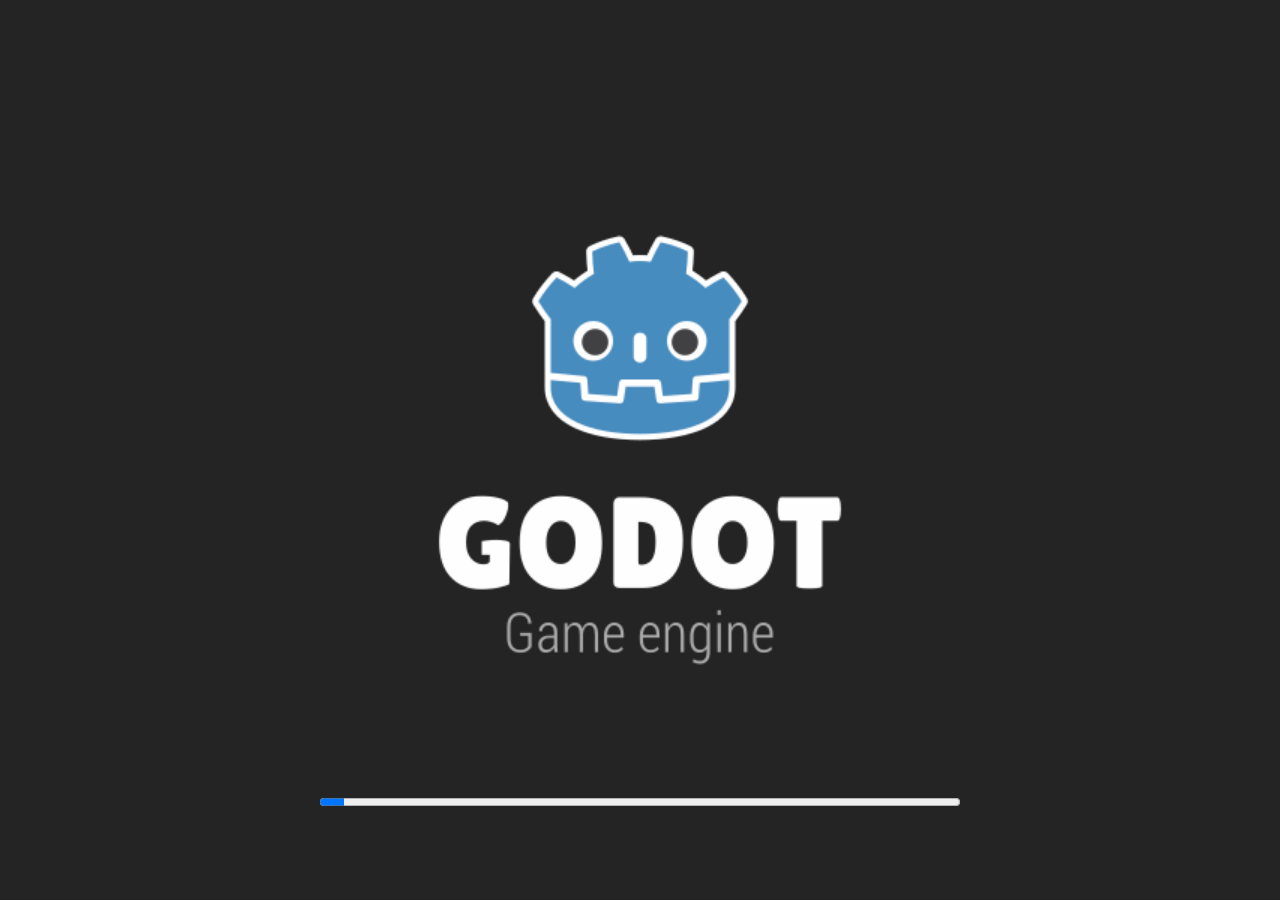
==== malvolia/index.html @ b0184793 "malvolia change index" ====
<!DOCTYPE html>
<html lang="en">
	<head>
		<meta charset="utf-8">
		<meta name="viewport" content="width=device-width, user-scalable=no, initial-scale=1.0">
		<title>Malvolia</title>
		<style>
html, body, #canvas {
	margin: 0;
	padding: 0;
	border: 0;
}

body {
	color: white;
	background-color: black;
	overflow: hidden;
	touch-action: none;
}

#canvas {
	display: block;
}

#canvas:focus {
	outline: none;
}

#status, #status-splash, #status-progress {
	position: absolute;
	left: 0;
	right: 0;
}

#status, #status-splash {
	top: 0;
	bottom: 0;
}

#status {
	background-color: #242424;
	display: flex;
	flex-direction: column;
	justify-content: center;
	align-items: center;
	visibility: hidden;
}

#status-splash {
	max-height: 100%;
	max-width: 100%;
	margin: auto;
}

#status-splash.show-image--false {
	display: none;
}

#status-splash.fullsize--true {
	height: 100%;
	width: 100%;
	object-fit: contain;
}

#status-splash.use-filter--false {
	image-rendering: pixelated;
}

#status-progress, #status-notice {
	display: none;
}

#status-progress {
	bottom: 10%;
	width: 50%;
	margin: 0 auto;
}

#status-notice {
	background-color: #5b3943;
	border-radius: 0.5rem;
	border: 1px solid #9b3943;
	color: #e0e0e0;
	font-family: 'Noto Sans', 'Droid Sans', Arial, sans-serif;
	line-height: 1.3;
	margin: 0 2rem;
	overflow: hidden;
	padding: 1rem;
	text-align: center;
	z-index: 1;
}
		</style>
		<link id="-gd-engine-icon" rel="icon" type="image/png" href="Malvolia.icon.png" />
<link rel="apple-touch-icon" href="Malvolia.apple-touch-icon.png"/>

	</head>
	<body>
		<canvas id="canvas">
			Your browser does not support the canvas tag.
		</canvas>

		<noscript>
			Your browser does not support JavaScript.
		</noscript>

		<div id="status">
			<img id="status-splash" class="show-image--true fullsize--true use-filter--true" src="Malvolia.png" alt="">
			<progress id="status-progress"></progress>
			<div id="status-notice"></div>
		</div>

		<script src="Malvolia.js"></script>
		<script>
const GODOT_CONFIG = {"args":[],"canvasResizePolicy":2,"emscriptenPoolSize":8,"ensureCrossOriginIsolationHeaders":true,"executable":"Malvolia","experimentalVK":false,"fileSizes":{"Malvolia.pck":1451392,"Malvolia.wasm":36145869},"focusCanvas":true,"gdextensionLibs":[],"godotPoolSize":4};
const GODOT_THREADS_ENABLED = false;
const engine = new Engine(GODOT_CONFIG);

(function () {
	const statusOverlay = document.getElementById('status');
	const statusProgress = document.getElementById('status-progress');
	const statusNotice = document.getElementById('status-notice');

	let initializing = true;
	let statusMode = '';

	function setStatusMode(mode) {
		if (statusMode === mode || !initializing) {
			return;
		}
		if (mode === 'hidden') {
			statusOverlay.remove();
			initializing = false;
			return;
		}
		statusOverlay.style.visibility = 'visible';
		statusProgress.style.display = mode === 'progress' ? 'block' : 'none';
		statusNotice.style.display = mode === 'notice' ? 'block' : 'none';
		statusMode = mode;
	}

	function setStatusNotice(text) {
		while (statusNotice.lastChild) {
			statusNotice.removeChild(statusNotice.lastChild);
		}
		const lines = text.split('\n');
		lines.forEach((line) => {
			statusNotice.appendChild(document.createTextNode(line));
			statusNotice.appendChild(document.createElement('br'));
		});
	}

	function displayFailureNotice(err) {
		console.error(err);
		if (err instanceof Error) {
			setStatusNotice(err.message);
		} else if (typeof err === 'string') {
			setStatusNotice(err);
		} else {
			setStatusNotice('An unknown error occurred.');
		}
		setStatusMode('notice');
		initializing = false;
	}

	const missing = Engine.getMissingFeatures({
		threads: GODOT_THREADS_ENABLED,
	});

	if (missing.length !== 0) {
		if (GODOT_CONFIG['serviceWorker'] && GODOT_CONFIG['ensureCrossOriginIsolationHeaders'] && 'serviceWorker' in navigator) {
			let serviceWorkerRegistrationPromise;
			try {
				serviceWorkerRegistrationPromise = navigator.serviceWorker.getRegistration();
			} catch (err) {
				serviceWorkerRegistrationPromise = Promise.reject(new Error('Service worker registration failed.'));
			}
			// There's a chance that installing the service worker would fix the issue
			Promise.race([
				serviceWorkerRegistrationPromise.then((registration) => {
					if (registration != null) {
						return Promise.reject(new Error('Service worker already exists.'));
					}
					return registration;
				}).then(() => engine.installServiceWorker()),
				// For some reason, `getRegistration()` can stall
				new Promise((resolve) => {
					setTimeout(() => resolve(), 2000);
				}),
			]).then(() => {
				// Reload if there was no error.
				window.location.reload();
			}).catch((err) => {
				console.error('Error while registering service worker:', err);
			});
		} else {
			// Display the message as usual
			const missingMsg = 'Error\nThe following features required to run Godot projects on the Web are missing:\n';
			displayFailureNotice(missingMsg + missing.join('\n'));
		}
	} else {
		setStatusMode('progress');
		engine.startGame({
			'onProgress': function (current, total) {
				if (current > 0 && total > 0) {
					statusProgress.value = current;
					statusProgress.max = total;
				} else {
					statusProgress.removeAttribute('value');
					statusProgress.removeAttribute('max');
				}
			},
		}).then(() => {
			setStatusMode('hidden');
		}, displayFailureNotice);
	}
}());
		</script>
	</body>
</html>
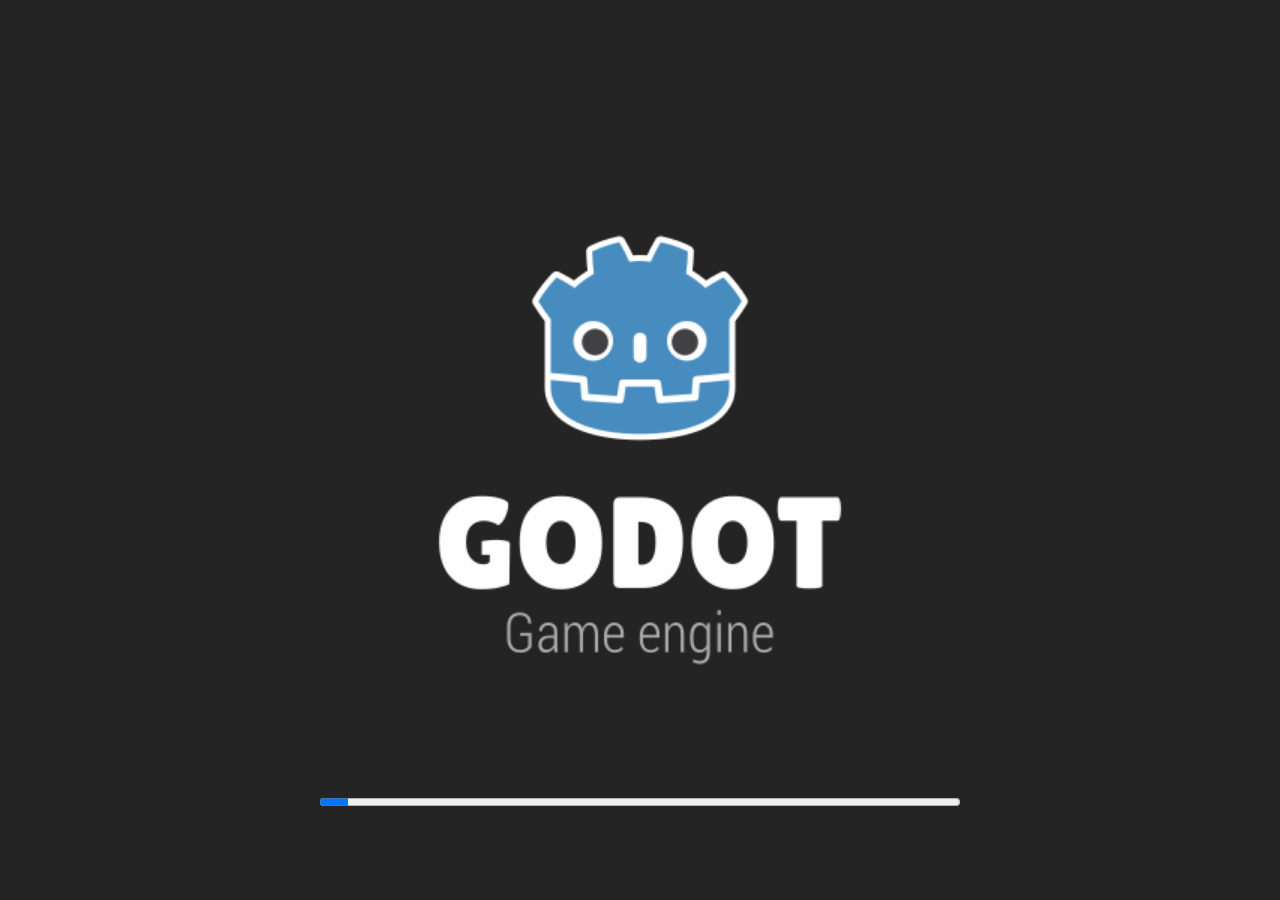
==== commit 0d368677: "malvolia new" ====
--- a/malvolia/index.html
+++ b/malvolia/index.html
@@ -90,8 +90,8 @@
 	z-index: 1;
 }
 		</style>
-		<link id="-gd-engine-icon" rel="icon" type="image/png" href="Malvolia.icon.png" />
-<link rel="apple-touch-icon" href="Malvolia.apple-touch-icon.png"/>
+		<link id="-gd-engine-icon" rel="icon" type="image/png" href="index.icon.png" />
+<link rel="apple-touch-icon" href="index.apple-touch-icon.png"/>
 
 	</head>
 	<body>
@@ -104,14 +104,14 @@
 		</noscript>
 
 		<div id="status">
-			<img id="status-splash" class="show-image--true fullsize--true use-filter--true" src="Malvolia.png" alt="">
+			<img id="status-splash" class="show-image--true fullsize--true use-filter--true" src="index.png" alt="">
 			<progress id="status-progress"></progress>
 			<div id="status-notice"></div>
 		</div>
 
-		<script src="Malvolia.js"></script>
+		<script src="index.js"></script>
 		<script>
-const GODOT_CONFIG = {"args":[],"canvasResizePolicy":2,"emscriptenPoolSize":8,"ensureCrossOriginIsolationHeaders":true,"executable":"Malvolia","experimentalVK":false,"fileSizes":{"Malvolia.pck":1451392,"Malvolia.wasm":36145869},"focusCanvas":true,"gdextensionLibs":[],"godotPoolSize":4};
+const GODOT_CONFIG = {"args":[],"canvasResizePolicy":2,"emscriptenPoolSize":8,"ensureCrossOriginIsolationHeaders":true,"executable":"index","experimentalVK":false,"fileSizes":{"index.pck":1699676,"index.wasm":36145869},"focusCanvas":true,"gdextensionLibs":[],"godotPoolSize":4};
 const GODOT_THREADS_ENABLED = false;
 const engine = new Engine(GODOT_CONFIG);
 
